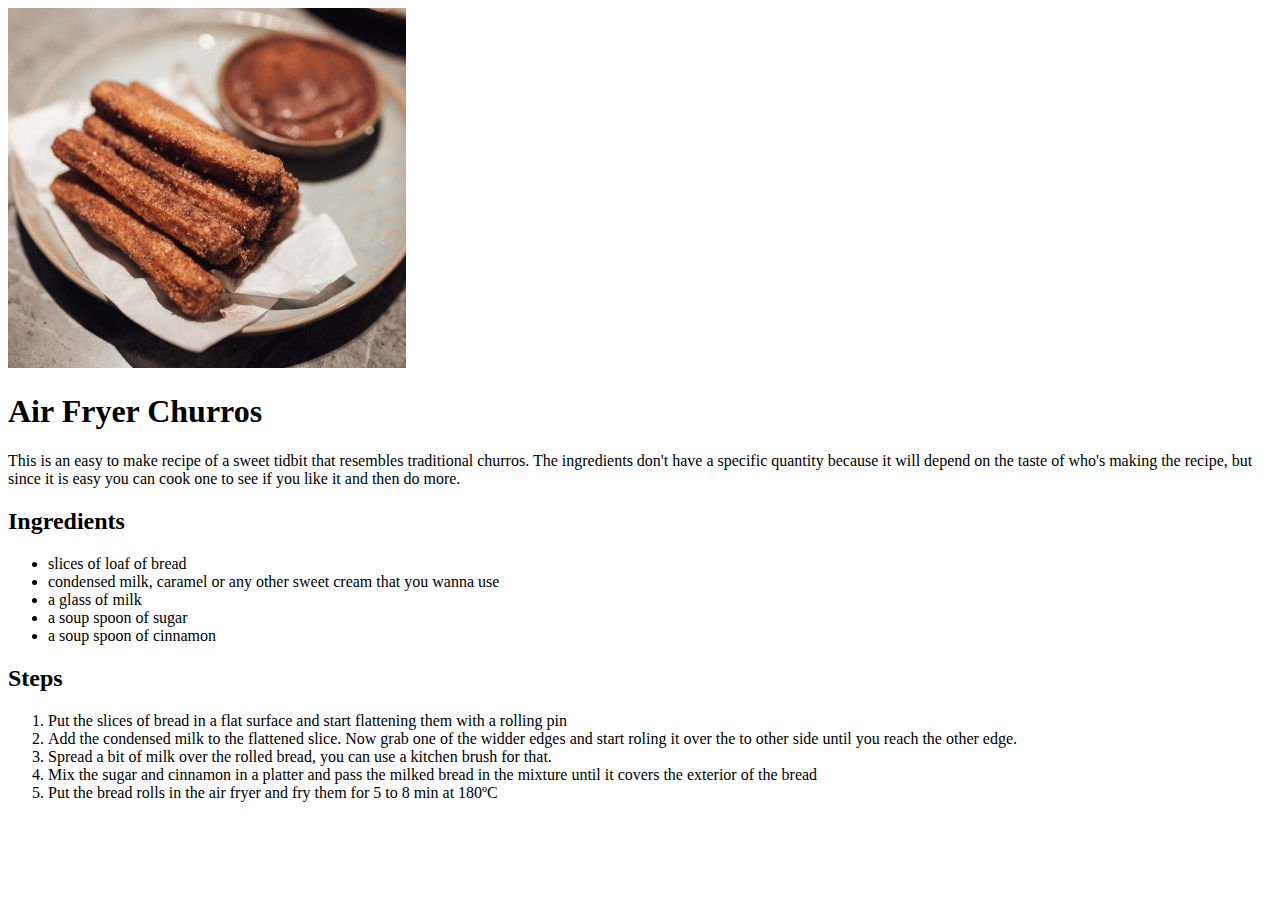
==== recipes/air_fryer_churros.html @ e1e78b62 "Add two more recipes to the page" ====
<!Doctype html>
<html lang="en">
<head>
    <meta charset="UTF-8">
    <meta name="viewport" content="width=device-width, initial-scale=1.0">
    <title>Churros Air Fryer</title>
</head>
<body>
    <img src="../imgs/churros-360.jpg" alt="Picture of churros sprinkled with sugar on a plate with sweet a sauce on the side">
    <h1>Air Fryer Churros</h1>

    <p>
        This is an easy to make recipe of a sweet tidbit that resembles traditional churros. The ingredients don't have a specific quantity because it will depend on the taste of who's making the recipe, but since it is easy you can cook one to see if you like it and then do more.
    </p>

    <h2>Ingredients</h2>
    <ul>
        <li>slices of loaf of bread</li>
        <li>condensed milk, caramel or any other sweet cream that you wanna use</li>
        <li>a glass of milk</li>
        <li>a soup spoon of sugar</li>
        <li>a soup spoon of cinnamon</li>
    </ul>

    <h2>Steps</h2>
    <ol>
        <li>Put the slices of bread in a flat surface and start flattening them with a rolling pin</li>
        <li>Add the condensed milk to the flattened slice. Now grab one of the widder edges and start roling it over the to other side until you reach the other edge.</li>
        <li>Spread a bit of milk over the rolled bread, you can use a kitchen brush for that.</li>
        <li>Mix the sugar and cinnamon in a platter and pass the milked bread in the mixture until it covers the exterior of the bread</li>
        <li>Put the bread rolls in the air fryer and fry them for 5 to 8 min at 180ºC</li>
    </ol>
</body>
</html>
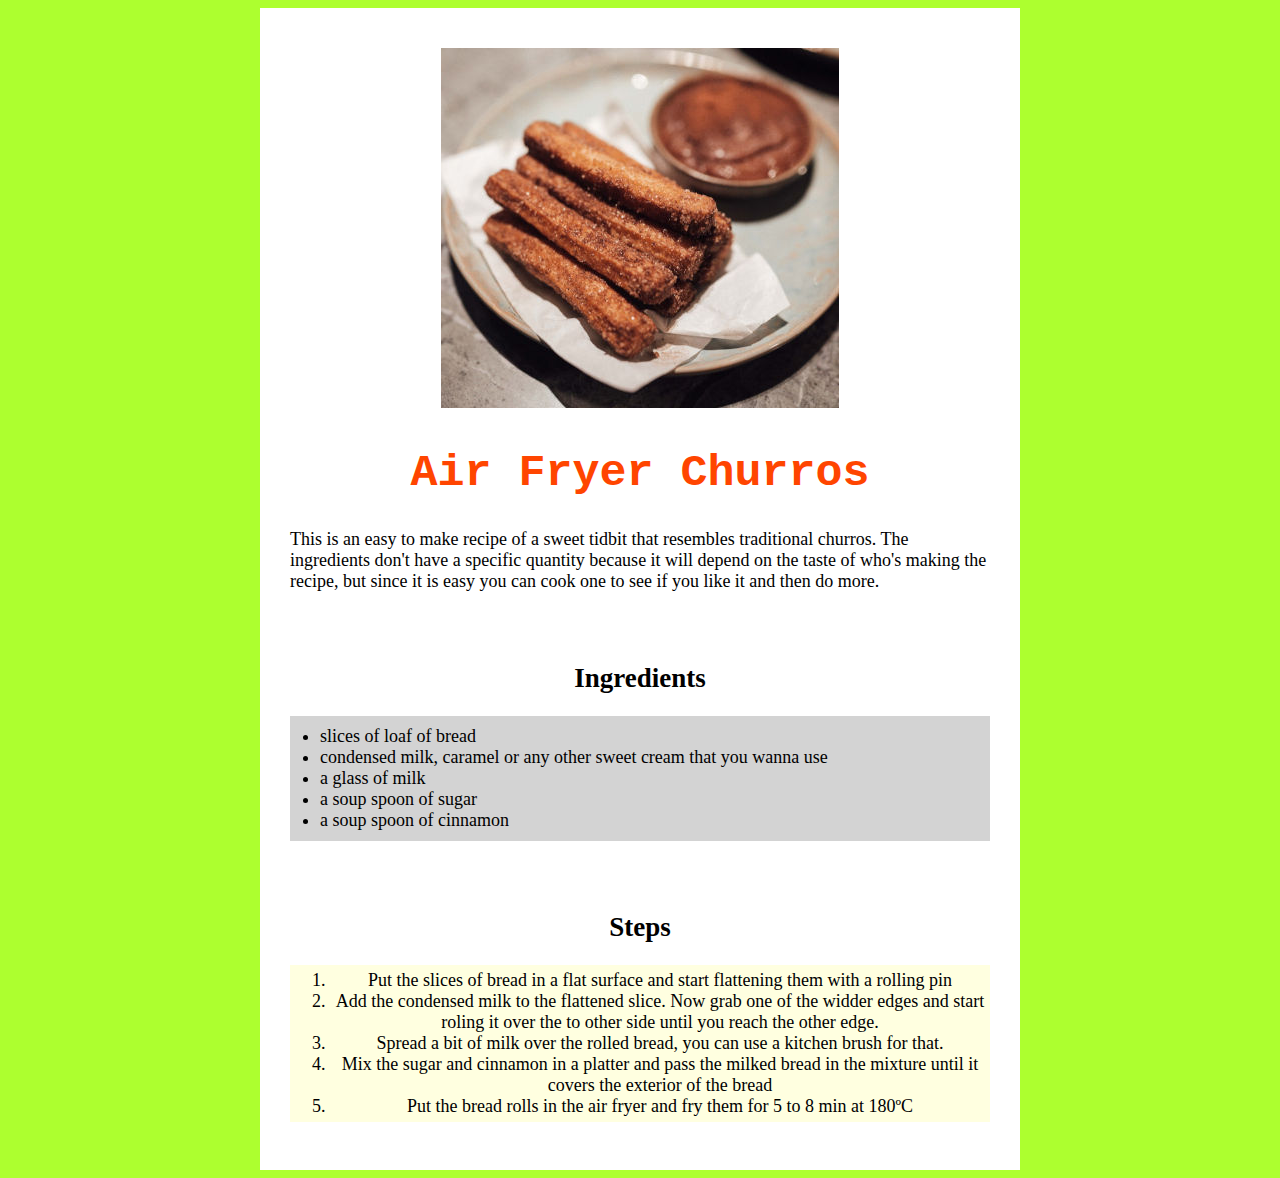
==== commit c2dc385f: "Add style to the web pages" ====
--- a/recipes/air_fryer_churros.html
+++ b/recipes/air_fryer_churros.html
@@ -4,31 +4,40 @@
     <meta charset="UTF-8">
     <meta name="viewport" content="width=device-width, initial-scale=1.0">
     <title>Churros Air Fryer</title>
+
+    <link rel="stylesheet" href="../css/style.css">
 </head>
 <body>
-    <img src="../imgs/churros-360.jpg" alt="Picture of churros sprinkled with sugar on a plate with sweet a sauce on the side">
-    <h1>Air Fryer Churros</h1>
+    <section>
+        <img src="../imgs/churros-360.jpg" alt="Picture of churros sprinkled with sugar on a plate with sweet a sauce on the side">
+        <h1>Air Fryer Churros</h1>
+        <p>
+            This is an easy to make recipe of a sweet tidbit that resembles traditional churros. The ingredients don't have a specific quantity because it will depend on the taste of who's making the recipe, but since it is easy you can cook one to see if you like it and then do more.
+        </p>
 
-    <p>
-        This is an easy to make recipe of a sweet tidbit that resembles traditional churros. The ingredients don't have a specific quantity because it will depend on the taste of who's making the recipe, but since it is easy you can cook one to see if you like it and then do more.
-    </p>
+        <div class="spacer"></div>
 
-    <h2>Ingredients</h2>
-    <ul>
-        <li>slices of loaf of bread</li>
-        <li>condensed milk, caramel or any other sweet cream that you wanna use</li>
-        <li>a glass of milk</li>
-        <li>a soup spoon of sugar</li>
-        <li>a soup spoon of cinnamon</li>
-    </ul>
+        <h2>Ingredients</h2>
+        <div class="ingredients">
+            <ul class="ingredients_list">
+                <li>slices of loaf of bread</li>
+                <li>condensed milk, caramel or any other sweet cream that you wanna use</li>
+                <li>a glass of milk</li>
+                <li>a soup spoon of sugar</li>
+                <li>a soup spoon of cinnamon</li>
+            </ul>
+        </div>
 
-    <h2>Steps</h2>
-    <ol>
-        <li>Put the slices of bread in a flat surface and start flattening them with a rolling pin</li>
-        <li>Add the condensed milk to the flattened slice. Now grab one of the widder edges and start roling it over the to other side until you reach the other edge.</li>
-        <li>Spread a bit of milk over the rolled bread, you can use a kitchen brush for that.</li>
-        <li>Mix the sugar and cinnamon in a platter and pass the milked bread in the mixture until it covers the exterior of the bread</li>
-        <li>Put the bread rolls in the air fryer and fry them for 5 to 8 min at 180ºC</li>
-    </ol>
+        <div class="spacer"></div>
+
+        <h2>Steps</h2>
+        <ol class="steps">
+            <li>Put the slices of bread in a flat surface and start flattening them with a rolling pin</li>
+            <li>Add the condensed milk to the flattened slice. Now grab one of the widder edges and start roling it over the to other side until you reach the other edge.</li>
+            <li>Spread a bit of milk over the rolled bread, you can use a kitchen brush for that.</li>
+            <li>Mix the sugar and cinnamon in a platter and pass the milked bread in the mixture until it covers the exterior of the bread</li>
+            <li>Put the bread rolls in the air fryer and fry them for 5 to 8 min at 180ºC</li>
+        </ol>
+    </section>
 </body>
 </html>--- a/css/style.css
+++ b/css/style.css
@@ -0,0 +1,91 @@
+body {
+    font-family: Cambria, Cochin, Georgia, Times, 'Times New Roman', serif;
+    font-size: 18px;
+    background-color: greenyellow;
+}
+
+section {
+    background-color: white;
+    inline-size: 700px;
+    text-align: center;
+    margin-left: auto;
+    margin-right: auto;
+    padding: 30px;
+}
+
+.image_holder {
+    background-color: greenyellow;
+}
+
+img {
+    display: block;
+    margin-left: auto;
+    margin-right: auto;
+    padding: 10px;
+}
+
+h1 {
+    text-align: center;
+    font-family: 'Courier New', Courier, monospace;
+    font-size: 45px;
+    color: orangered;
+    text-shadow: 3px;
+}
+
+p {
+    text-align: left;
+}
+
+
+ul {
+    padding: 10px;
+}
+
+
+li {
+}
+
+.recipes_li {
+    font-family: Georgia, 'Times New Roman', Times, serif;
+    font-size: 20px;
+    color: black;
+    text-align: center;
+    list-style: none;
+}
+
+.spacer {
+    padding-top: 30px;
+}
+
+.dough {
+    text-align: right;
+    direction: rtl;
+    padding-right: 10px;
+    padding-top: 5px;
+}
+
+.filling {
+    text-align: left;
+    padding-left: 10px;
+    padding-top: 5px;
+}
+
+.ingredients {
+    background-color: lightgray;
+    padding-left: 20px;
+    padding-right: 20px;
+}
+
+.ingredients_list {
+    text-align: left;
+}
+
+.ingredients_list.dough {
+    text-align: right;
+}
+
+.steps {
+    background-color: lightyellow;
+    padding-top: 5px;
+    padding-bottom: 5px;
+}
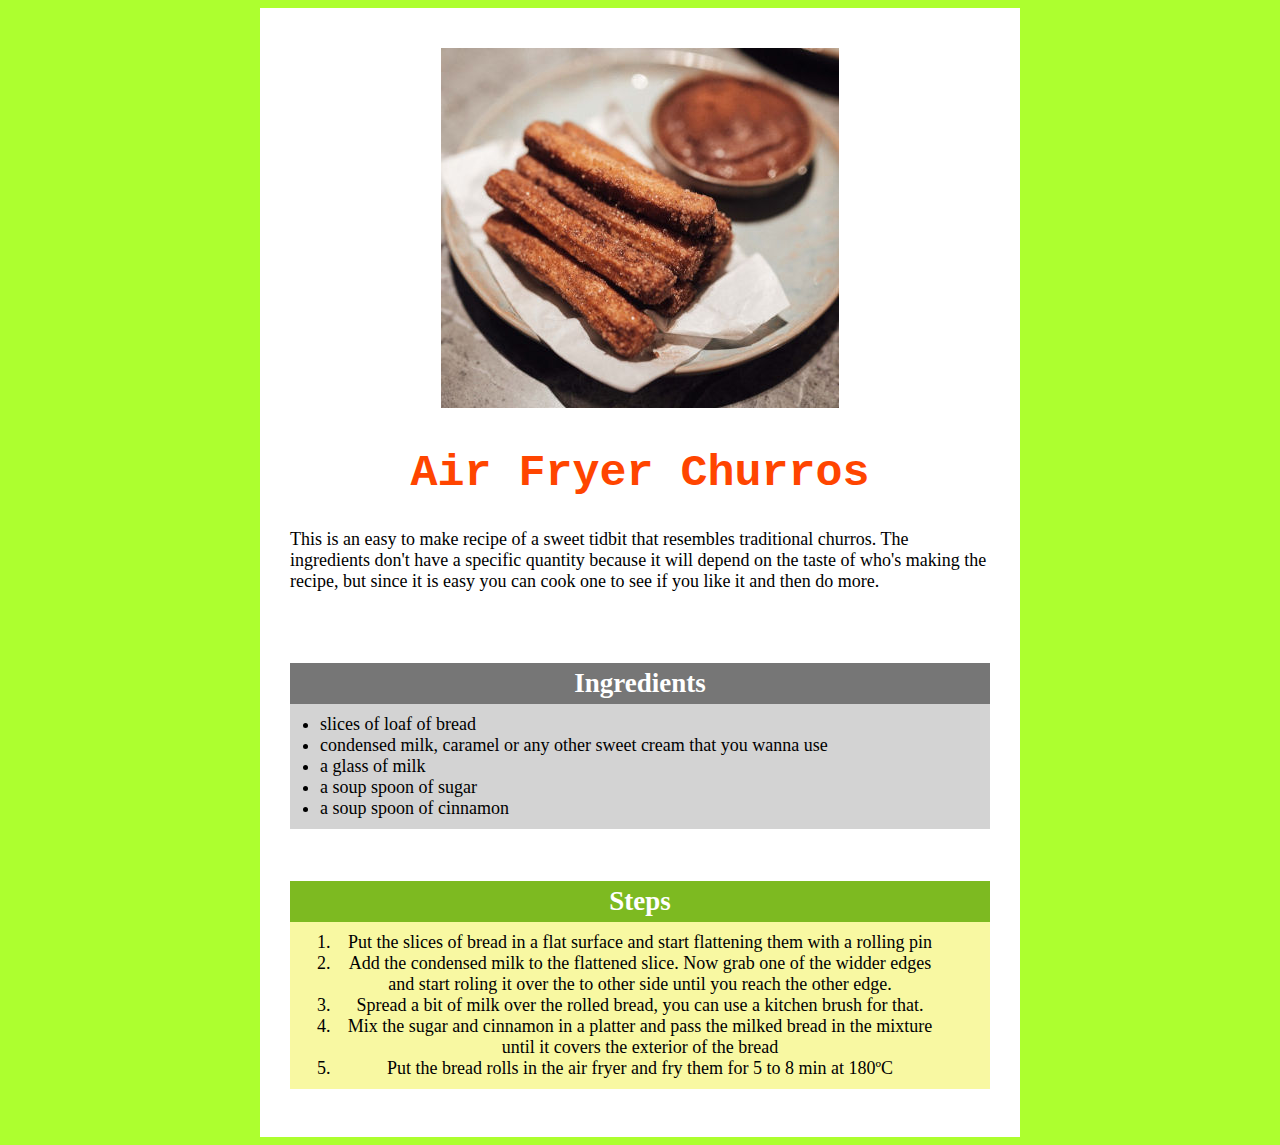
==== commit 968aa3eb: "Change site with the box model" ====
--- a/recipes/air_fryer_churros.html
+++ b/recipes/air_fryer_churros.html
@@ -17,7 +17,7 @@
 
         <div class="spacer"></div>
 
-        <h2>Ingredients</h2>
+        <h2 class="ingredients_title">Ingredients</h2>
         <div class="ingredients">
             <ul class="ingredients_list">
                 <li>slices of loaf of bread</li>
@@ -30,7 +30,7 @@
 
         <div class="spacer"></div>
 
-        <h2>Steps</h2>
+        <h2 class="steps_title">Steps</h2>
         <ol class="steps">
             <li>Put the slices of bread in a flat surface and start flattening them with a rolling pin</li>
             <li>Add the condensed milk to the flattened slice. Now grab one of the widder edges and start roling it over the to other side until you reach the other edge.</li>
--- a/css/style.css
+++ b/css/style.css
@@ -32,6 +32,31 @@
     text-shadow: 3px;
 }
 
+h1.index_title {
+    background-color: rgb(238, 238, 72);
+    margin-top: 0px;
+    padding: 30px;
+
+}
+
+h2 {
+    margin-bottom: 0px;
+    padding: 5px 0;
+    color: rgb(255, 255, 255);
+}
+
+h2.ingredients_title {
+    background-color: rgb(118, 118, 118);
+}
+
+h2.steps_title {
+    background-color: rgb(125, 186, 33);
+}
+
+h3 {
+    margin-top: 0;
+}
+
 p {
     text-align: left;
 }
@@ -41,8 +66,8 @@
     padding: 10px;
 }
 
-
-li {
+.recipes_ul {
+    border: dotted greenyellow 2px;
 }
 
 .recipes_li {
@@ -76,8 +101,14 @@
     padding-right: 20px;
 }
 
+.ingredients:has(.dough) {
+    border-bottom: dotted black 3px;
+}
+
 .ingredients_list {
     text-align: left;
+    margin-bottom: 0;
+    margin-top: 0;
 }
 
 .ingredients_list.dough {
@@ -85,7 +116,7 @@
 }
 
 .steps {
-    background-color: lightyellow;
-    padding-top: 5px;
-    padding-bottom: 5px;
+    background-color: rgb(248, 248, 162);
+    margin-top: 0;
+    padding: 10px 45px;
 }
